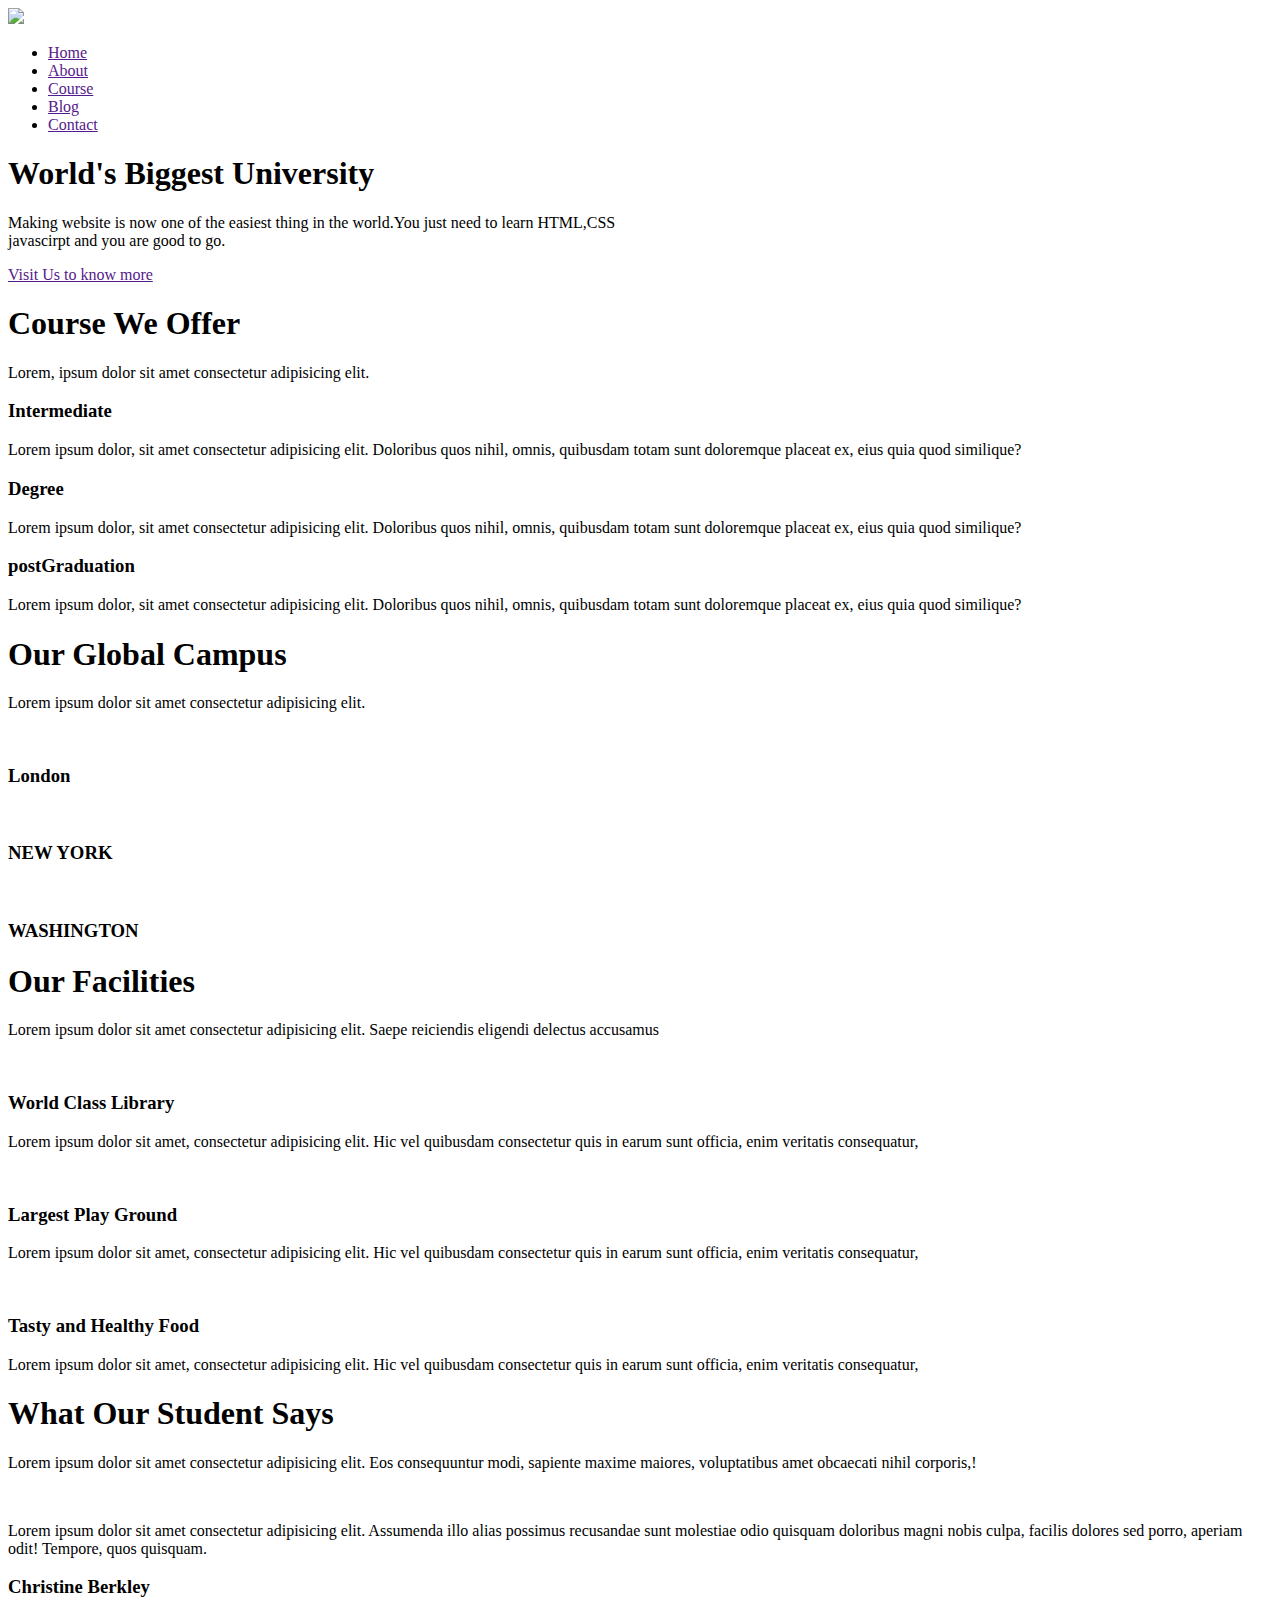
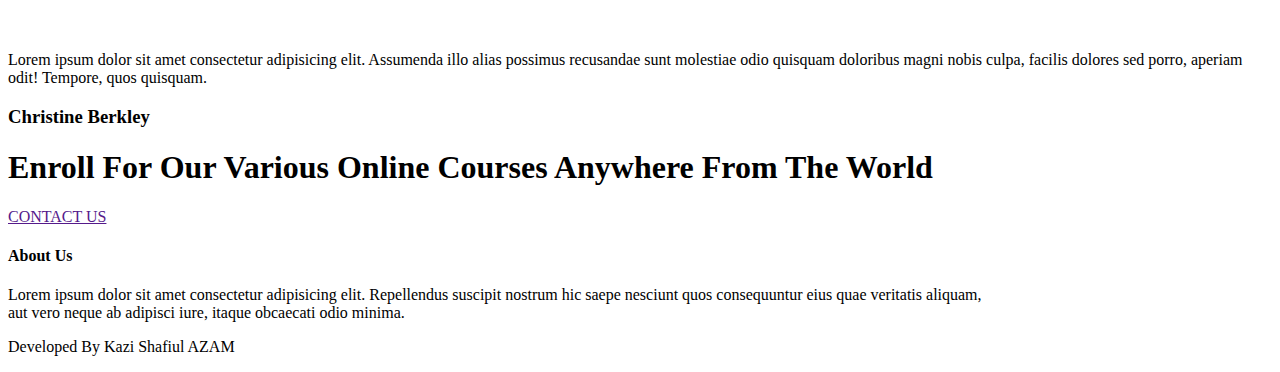
==== index.html @ 16c691ff "Add files via upload" ====
<!DOCTYPE html>
<html lang="en">
<head>
    <meta charset="UTF-8">
    <meta name="viewport" content="width=device-width, initial-scale=1.0">
    <link rel="stylesheet" href="https://cdnjs.cloudflare.com/ajax/libs/font-awesome/6.5.2/css/all.min.css" integrity="sha512-SnH5WK+bZxgPHs44uWIX+LLJAJ9/2PkPKZ5QiAj6Ta86w+fsb2TkcmfRyVX3pBnMFcV7oQPJkl9QevSCWr3W6A==" crossorigin="anonymous" referrerpolicy="no-referrer" />
    <link rel="stylesheet" href="stylle.css">
    <link rel="preconnect" href="https://fonts.googleapis.com">
<link rel="preconnect" href="https://fonts.gstatic.com" crossorigin>
<link href="https://fonts.googleapis.com/css2?family=Poppins:ital,wght@0,100;0,200;0,300;0,400;0,500;0,600;0,700;0,800;0,900;1,100;1,200;1,300;1,400;1,500;1,600;1,700;1,800;1,900&display=swap" rel="stylesheet">
    <title>Eduzone</title>
</head>
<body>

    <section class="header">
        <nav>
            <a href="index.html"><img src="images/logo.png"></a>
            <div class="nav-links" id="navLinks">
                <i class="fa fa-times icon" onclick="hideMenu()"></i>
                <ul>
                    <li><a href="">Home</a></li>
                    <li><a href="">About</a></li>
                    <li><a href="">Course</a></li>
                    <li><a href="">Blog</a></li>
                    <li><a href="">Contact</a></li>
                </ul>

            </div>
            <i class="fa fa-bars icon" onclick="showMenu()"></i>
        </nav>

        <div class="text-box">
            <h1>World's Biggest University</h1>
            <p>Making website is now one of the easiest thing in the world.You just need to learn HTML,CSS<br>javascirpt and you are good to go.</p>
            <a href="" class="hero-btn">Visit Us to know more</a>
        </div>
    </section>


<!-- ---------course---------------- -->

<section class="course">
    <h1>Course We Offer</h1>
    <p>Lorem, ipsum dolor sit amet consectetur adipisicing elit.</p>
    <div class="row">
        <div class="course-col">
            <h3>Intermediate</h3>
            <p>Lorem ipsum dolor, sit amet consectetur adipisicing elit. Doloribus quos nihil, omnis, quibusdam totam sunt doloremque placeat ex, eius quia quod similique?</p>
        </div>
           <div class="course-col">
            <h3>Degree</h3>
            <p>Lorem ipsum dolor, sit amet consectetur adipisicing elit. Doloribus quos nihil, omnis, quibusdam totam sunt doloremque placeat ex, eius quia quod similique?</p>
        </div>

        <div class="course-col">
            <h3>postGraduation</h3>
            <p>Lorem ipsum dolor, sit amet consectetur adipisicing elit. Doloribus quos nihil, omnis, quibusdam totam sunt doloremque placeat ex, eius quia quod similique?</p>
        </div>
    </div>

</section>

<!-- -----------campus----------- -->

<section class="campus">
<h1>Our Global Campus</h1>
<p>Lorem ipsum dolor sit amet consectetur adipisicing elit.</p>

<div class="row">
    <div class="campus-col">
        <img src="images/london.png" alt="">
        <div class="layer">
            <h3>London</h3>
        </div>
    </div>
     <div class="campus-col">
        <img src="images/newyork.png" alt="">
        <div class="layer">
            <h3>NEW YORK</h3>
        </div>
    </div>
     <div class="campus-col">
        <img src="images/washington.png" alt="">
        <div class="layer">
            <h3>WASHINGTON</h3>
        </div>
    </div>
</div>
    
</section>

<!-- -----------facilities------------ -->
<section class="facilities">
    <h1>Our Facilities</h1>
    <p>Lorem ipsum dolor sit amet consectetur adipisicing elit. Saepe reiciendis eligendi delectus accusamus </p>

    <div class="row">
        <div class="facilities-col">
            <img src="images/library.png" alt="">
            <h3>World Class Library</h3>
            <p>Lorem ipsum dolor sit amet, consectetur adipisicing elit. Hic vel quibusdam consectetur quis in earum sunt officia, enim veritatis consequatur,</p>

        </div>
         <div class="facilities-col">
            <img src="images/basketball.png" alt="">
            <h3>Largest Play Ground</h3>
            <p>Lorem ipsum dolor sit amet, consectetur adipisicing elit. Hic vel quibusdam consectetur quis in earum sunt officia, enim veritatis consequatur,</p>

        </div>
         <div class="facilities-col">
            <img src="images/cafeteria.png" alt="">
            <h3>Tasty and Healthy Food</h3>
            <p>Lorem ipsum dolor sit amet, consectetur adipisicing elit. Hic vel quibusdam consectetur quis in earum sunt officia, enim veritatis consequatur,</p>

        </div>
    </div>
</section>

<!-- ----------------testimonials-------------- -->
<section class="testimonials">
    <h1>What Our Student Says</h1>
    <p>Lorem ipsum dolor sit amet consectetur adipisicing elit. Eos consequuntur modi, sapiente maxime maiores, voluptatibus amet obcaecati nihil corporis,!</p>
    <div class="row">
        <div class="testimonial-col">
            <img src="images/user1.jpg" alt="">
            <div>
                <p>Lorem ipsum dolor sit amet consectetur adipisicing elit. Assumenda illo alias possimus recusandae sunt molestiae odio quisquam doloribus magni nobis culpa, facilis dolores sed porro, aperiam odit! Tempore, quos quisquam.</p>
                <h3>Christine Berkley</h3>
                <i class="fa fa-star rateIcon"></i>
                <i class="fa fa-star rateIcon"></i>
                <i class="fa fa-star rateIcon"></i>
                <i class="fa fa-star rateIcon"></i>
                <i class="fa-regular fa-star rateIcon"></i>
            </div>
        </div>
        <div class="testimonial-col">
            <img src="images/user2.jpg" alt="">
            <div>
                <p>Lorem ipsum dolor sit amet consectetur adipisicing elit. Assumenda illo alias possimus recusandae sunt molestiae odio quisquam doloribus magni nobis culpa, facilis dolores sed porro, aperiam odit! Tempore, quos quisquam.</p>
                <h3>Christine Berkley</h3>
                <i class="fa fa-star rateIcon"></i>
                <i class="fa fa-star rateIcon"></i>
                <i class="fa fa-star rateIcon"></i>
                <i class="fa fa-star rateIcon"></i>
                <i class="fa-regular fa-star rateIcon"></i>
            </div>
        </div>
       
    </div>
</section>

<!-- ------------------call to action----------------- -->
<section class="cta">
    <h1>Enroll For Our Various Online Courses Anywhere From The World</h1>
    <a href="" class="hero-btn">CONTACT US</a>
    <!-- /* cause we had alreay created hero-btn css so we can use it here */ -->
</section>

<!-- ------------footer------------------ -->
<section class="footer">
    <h4>About Us</h4>
    <p>Lorem ipsum dolor sit amet consectetur adipisicing elit. Repellendus suscipit nostrum hic saepe nesciunt quos consequuntur eius quae veritatis aliquam,<br> aut vero neque ab adipisci iure, itaque obcaecati odio minima.</p>
    <div class="icons">
        
 
        <i class="fa-brands fa-facebook sociolinks"></i>
        <i class="fa-brands fa-twitter sociolinks"></i>
        <i class="fa-brands fa-instagram sociolinks"></i>
        <i class="fa-brands fa-linkedin sociolinks"></i>

    </div>
    <p>Developed By <a href="https://www.facebook.com/kazi.shammo.31"><i class="fa-brands fa-facebook-f"></i></a> Kazi Shafiul AZAM</p>
</section>


    <script src="https://cdnjs.cloudflare.c'om/ajax/libs/font-awesome/6.5.2/js/all.min.js" integrity="sha512-u3fPA7V8qQmhBPNT5quvaXVa1mnnLSXUep5PS1qo5NRzHwG19aHmNJnj1Q8hpA/nBWZtZD4r4AX6YOt5ynLN2g==" crossorigin="anonymous" referrerpolicy="no-referrer"></script>
    
<script>
// javascript for hide and show menu toggle
    var navLinks = document.getElementById("navLinks");
    function showMenu() {
        navLinks.style.right = "0";
        
    }
    function hideMenu() {
        navLinks.style.right = "-220px";
        
    }
</script>



</body>
</html>
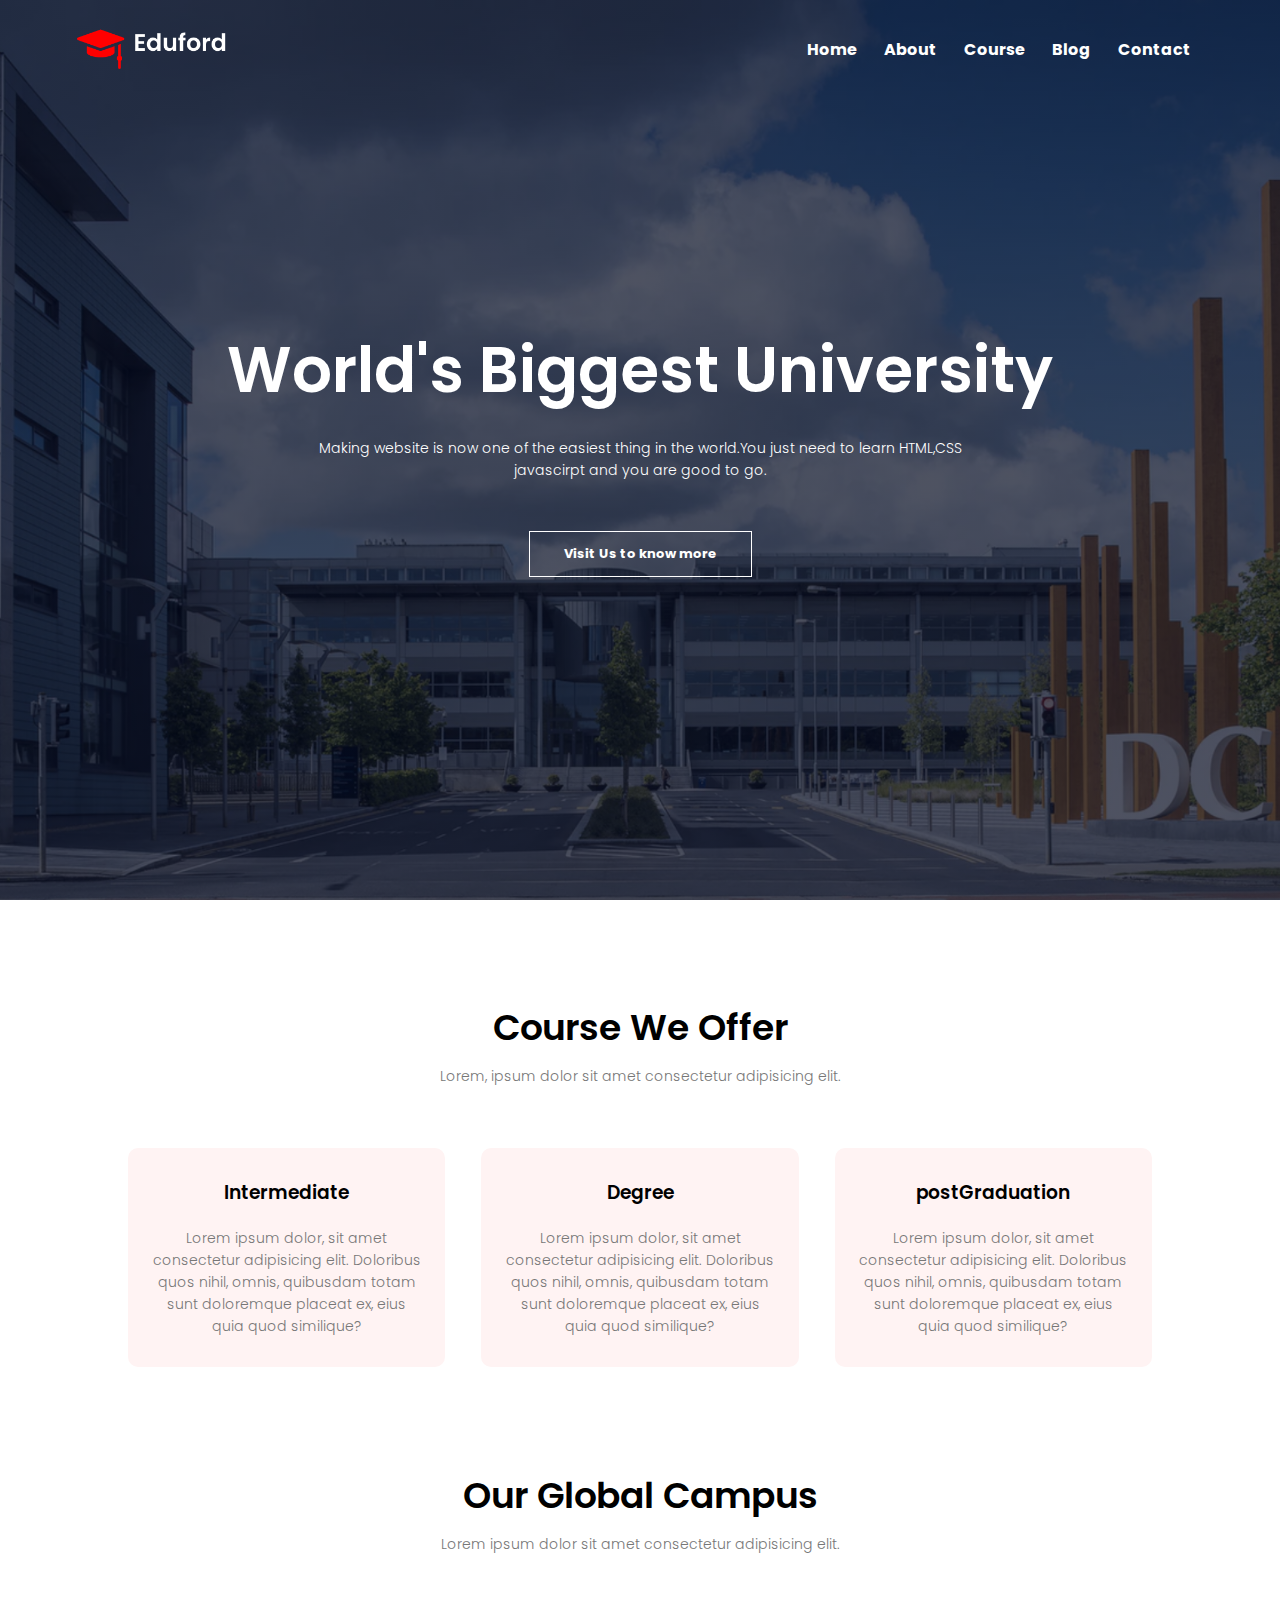
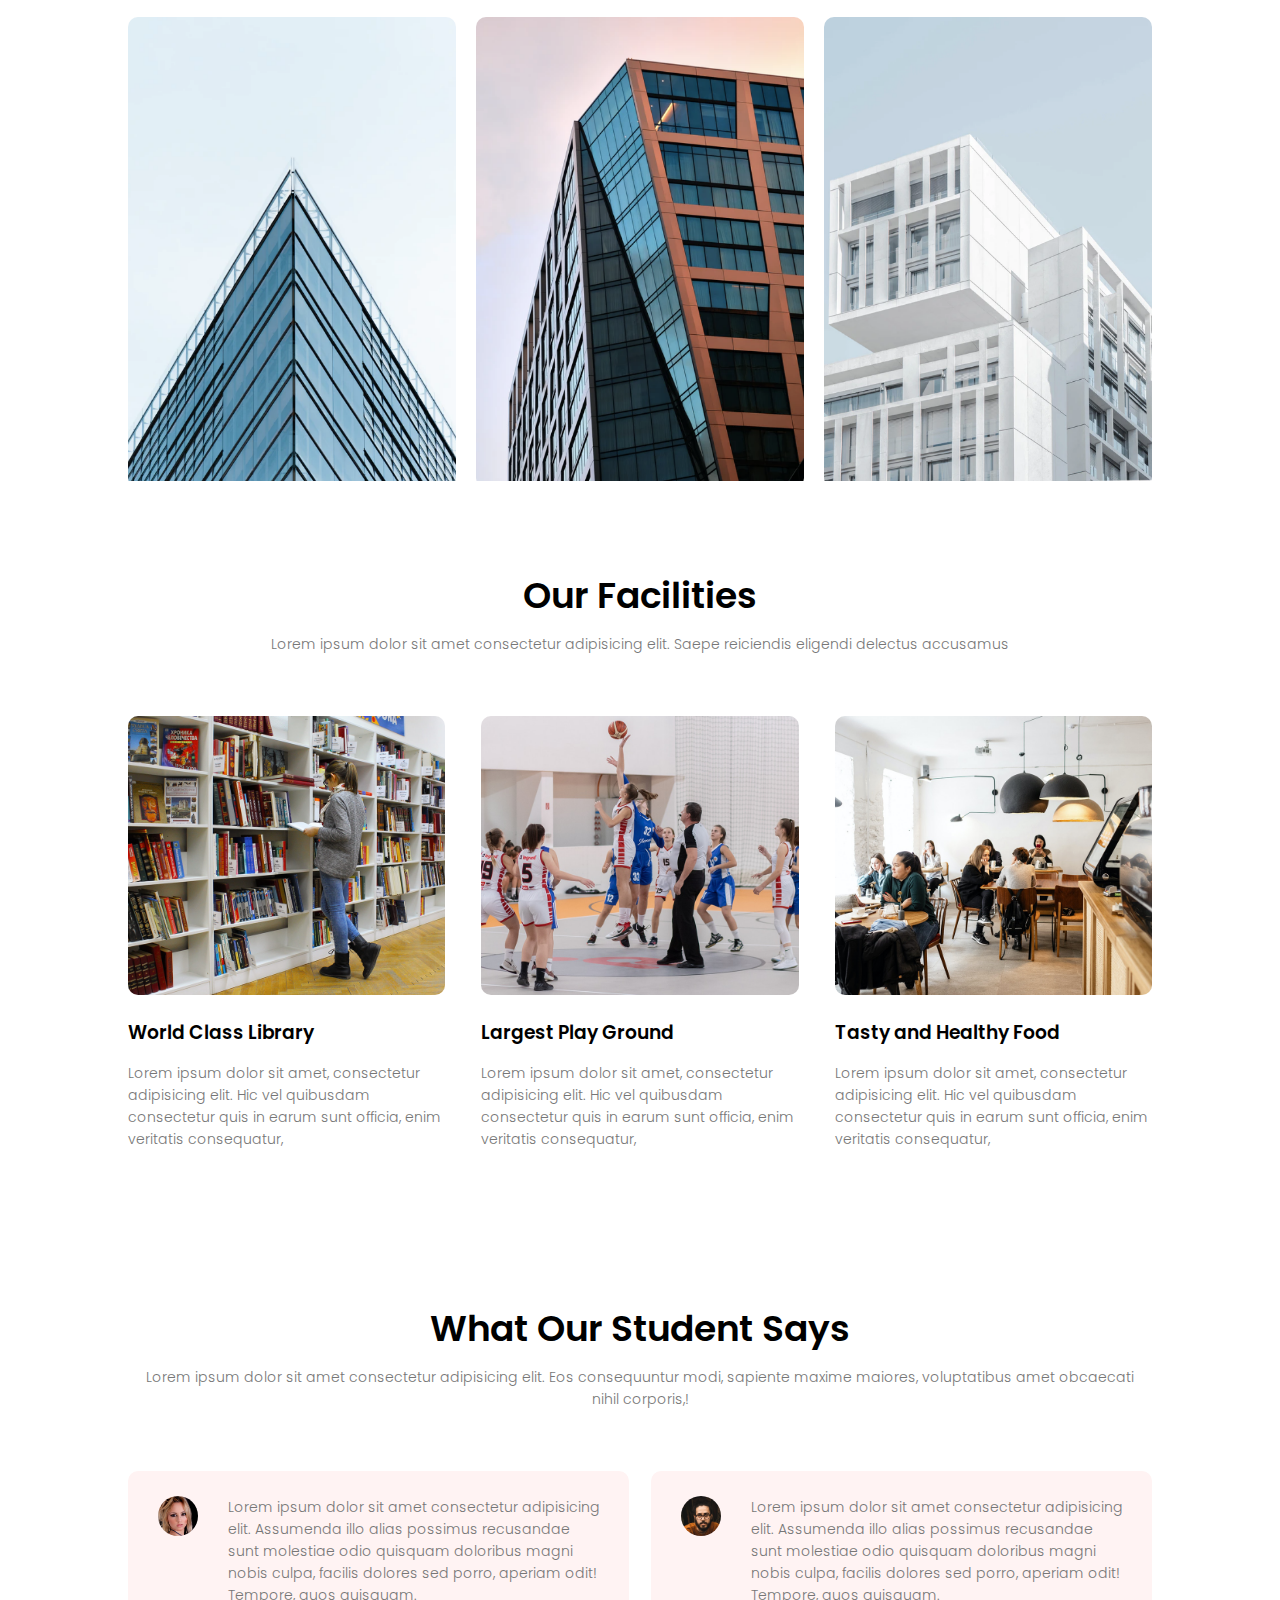
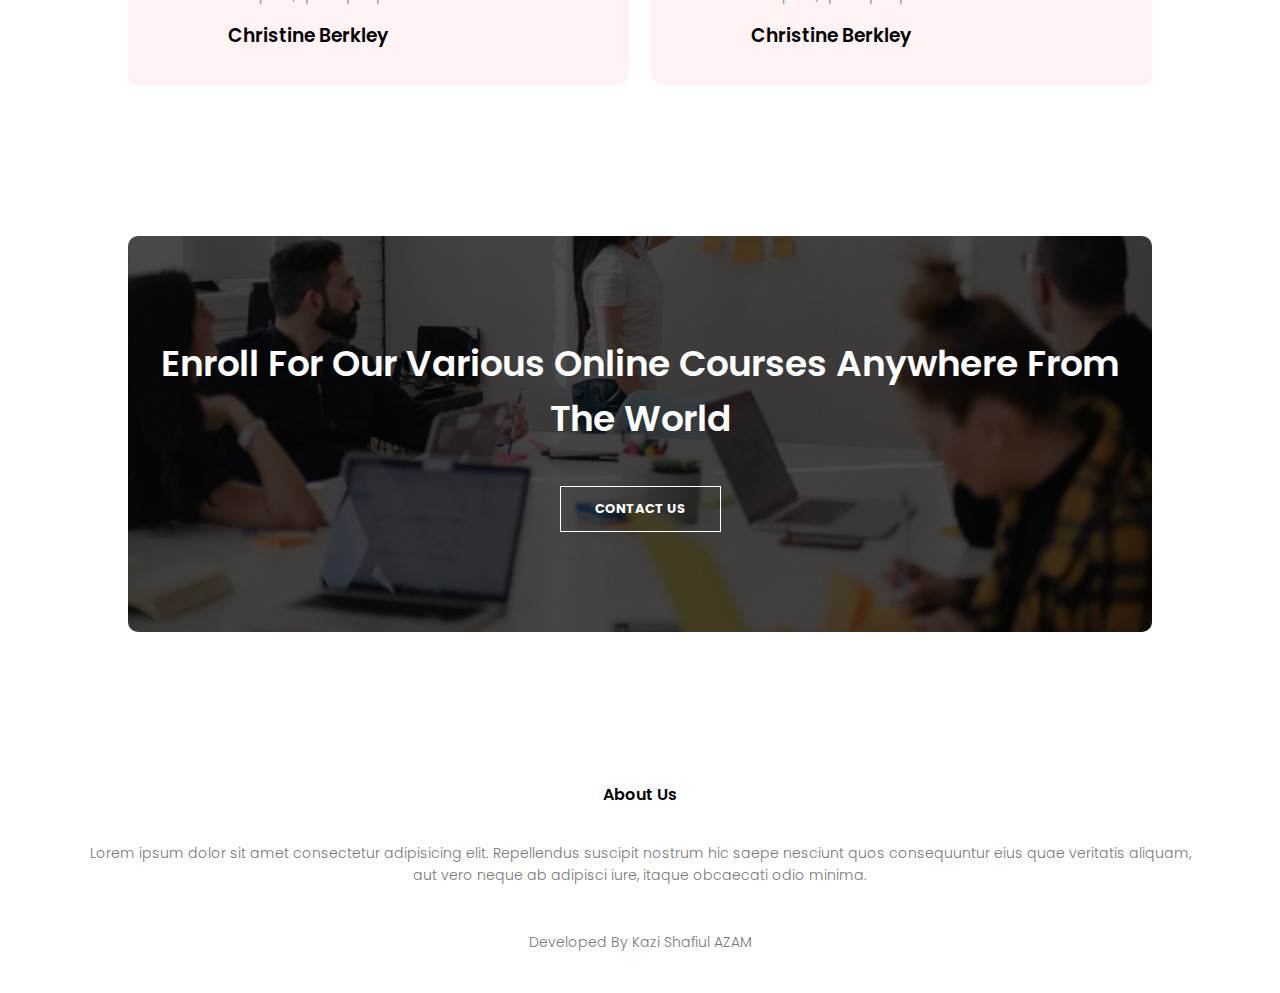
==== commit 92eced86: "Add files via upload" ====
--- a/index.html
+++ b/index.html
@@ -180,6 +180,7 @@
     var navLinks = document.getElementById("navLinks");
     function showMenu() {
         navLinks.style.right = "0";
+        navLinks.style.display="block";
         
     }
     function hideMenu() {
--- a/stylle.css
+++ b/stylle.css
@@ -0,0 +1,380 @@
+*{
+    margin: 0px;
+    padding: 0px;
+    font-family: "Poppins", sans-serif;
+    font-weight: 700;
+    font-style: normal;
+}
+
+/* header starts */
+
+.header{
+min-height: 100vh;
+width: 100%;
+background-image: linear-gradient(rgba(4,9,30,0.7), rgba(4,9,30,0.7)), url(images/banner.png);
+background-position: center;
+background-size: cover;
+position: relative;
+}
+
+/* navbar starts*/
+
+nav{
+    display: flex;
+    padding: 2% 6%;
+    justify-content: space-between;
+    align-items: center;
+}
+
+nav img{
+    width: 150px;
+}
+
+.nav-links{
+    flex:1;
+    text-align: right;
+}
+
+.nav-links ul li{
+    list-style: none;
+    display: inline-block;
+    padding: 8px 12px;
+    position: relative;
+}
+
+.nav-links ul li a{
+ color: white;
+ text-decoration: none;
+}
+
+.nav-links ul li::after{
+    content:'';
+    width: 0%;
+    /* it is hidden after hover it will be visible */
+    height: 2px;
+    background:#f44336;
+    display:block;
+    margin: auto;
+    transition: 0.5s;
+}
+
+.nav-links ul li:hover::after{
+    width: 100%;
+}
+
+/* nav end */
+
+.text-box{
+   width: 90%; 
+   color: white;
+   position: absolute; 
+    top: 50%;
+    left: 50%;
+   transform: translate(-50%,-50%); 
+   text-align: center;
+
+   /* if top to bottom rules not working to make it center   we use this code */
+}
+
+.text-box h1{
+    font-size: 63px;
+
+}
+.text-box p {
+    margin: 10px 0 40px;
+    font-size: 14px;
+    color: white;
+
+}
+
+/* hero btn design */
+.hero-btn{
+    display: inline-block;
+    text-decoration: none;
+    color: #fff;
+    border: 1px solid #fff;
+    padding: 12px 34px;
+    font-size:13px;
+    background: transparent;
+    cursor:pointer
+}
+
+.hero-btn:hover{
+    border: 1px solid #f44336;
+    background: #f44336;
+    transition: 1s;
+}
+
+nav .icon{
+    display: none;
+    /* large screen er jnno show korbe na */
+}
+
+@media(max-width:700px){
+.text-box h1{
+    font-size: 20px;
+}
+.nav-links ul li{
+    display: block;
+}
+.nav-links{
+    position: absolute;
+    background: #f44336;
+    height: 100vh;
+    width: 210px;
+    top: 0;
+    right: -220px;
+    /* to hide this menu for initially */
+    text-align: left;
+    z-index: 2;
+    transition: 1s;
+}
+
+nav .icon{
+    display: block;
+    color: white;
+    margin: 10px;
+    font-size: 22px;
+    cursor: pointer;
+}
+.nav-links ul{
+    padding: 30px;
+}
+}
+
+/* -------course----- */
+.course{
+    width: 80%;
+    margin: auto;
+    text-align: center;
+    padding-top: 100px;
+
+}
+
+h1{
+    font-size: 36px;
+    font-weight: 600;
+}
+
+p{
+    color: #777;
+    font-size:14px;
+    font-weight: 300;
+    line-height:22px;
+    padding: 10px;
+}
+
+.row{
+    margin-top: 5%;
+    display: flex;
+    justify-content: space-between;
+}
+.course-col{
+    flex-basis:31%;
+    background: #fff3f3;
+    border-radius:10px;
+    margin-bottom: 5%;
+    padding: 20px 12px;
+    box-sizing: border-box;
+    transition: 0.5s;
+}
+
+h3{
+    text-align: center;
+    font-weight: 600;
+    margin:10px 0;
+
+}
+
+.course-col:hover{
+    box-shadow: 0 0 20px 0px rgba(0,0,0,0.2);
+
+}
+
+@media(max-width:700px){
+    .row{
+        flex-direction: column;
+    }
+}
+
+
+/* -----------campus---------- */
+
+.campus{
+    width: 80%;
+    margin: auto;
+    text-align: center;
+    padding-top: 50px;
+}
+
+.campus-col{
+    flex-basis: 32%;
+    border-radius: 10px;
+    margin-bottom: 30px;
+    position: relative;
+    overflow: hidden;
+}
+
+.campus-col img{
+    width: 100%;
+
+}
+
+.layer{
+    background:transparent;
+    height: 100%;
+    width: 100%;
+    position: absolute;
+    top: 0;
+    left: 0;
+    transition: 0.5s;
+}
+
+.layer:hover{
+    background: rgba(226, 0, 0, 0.7);
+
+}
+/* to change the title */
+.layer h3{
+width: 100%;
+font-weight:500;
+color: #fff;
+font-size: 26px;
+bottom: 0;
+left: 50%; 
+position: absolute;
+transform: translateX(-50%);
+opacity: 0;
+transition: 0.5s;
+}
+
+.layer:hover h3{
+    bottom:49%;
+    opacity: 1;
+}
+
+/* -----------Facilities--------- */
+.facilities{
+    width: 80%;
+    margin: auto;
+    text-align: center;
+    padding-top: 50px;
+}
+
+.facilities-col{
+flex-basis:31%;
+border-radius:10px;
+margin-bottom: 5%;
+text-align: left;
+}
+
+.facilities-col img{
+    width: 100%;
+    border-radius: 10px;
+}
+.facilities-col p{
+    padding: 0;
+
+}
+
+.facilities-col h3{
+    margin-top: 16px;
+    margin-bottom: 15px;
+    text-align: left;
+
+}
+/* -------------testimonial--------- */
+
+.testimonials{
+width: 80%;
+margin:auto;
+padding-top: 100px;
+text-align: center;
+
+}
+
+.testimonial-col{
+    flex-basis:44%;
+    border-radius: 10px;
+    margin-bottom: 5%;
+    text-align: left;
+    background: #fff3f3;
+    padding: 25px;
+    cursor: pointer;
+    display: flex;
+}
+
+.testimonial-col img{
+    height: 40px;
+    margin-left: 5px;
+    margin-right: 30px;
+    border-radius: 50%;
+}
+.testimonial-col p{
+    padding: 0;
+}
+.testimonial-col h3{
+    margin-top: 15px;
+    text-align: left;
+}
+
+.testimonial-col .rateIcon{
+color: #f44336;
+}
+
+@media(max-width:700px){
+    .textimomial-col img{
+        margin-left: 0px;
+        margin-right: 15px;
+    }
+}
+
+/* ------------------call to action----------------- */
+
+.cta{
+    margin: 100px auto;
+    width:80%;
+    background-image:linear-gradient(rgba(0,0,0,0.7), rgba(0,0,0,0.7)), url(images/banner2.jpg);
+    background-position: center;
+    background-size: cover;
+    border-radius: 10px;
+    text-align: center;
+    padding: 100px 0;
+     
+}
+
+/* cause we had alreay created hero-btn css so we can use it here */
+.cta h1{
+    color: white;
+    margin-bottom: 40px;
+    padding: 0;
+}
+
+@media(max-width:700px){
+    .cta h1{
+        font-size: 24px;
+    }
+}
+
+/* ------------footer------------------ */
+
+.footer{
+    width: 100%;
+    text-align: center;
+    padding: 30px 0;
+}
+
+.footer h4{
+    margin-bottom:25px;
+    margin-top: 20px;
+    font-weight: 600;
+
+}
+
+.icons .sociolinks{
+    color: #f44336;
+    margin:0 13px;
+    cursor: pointer;
+    padding: 18px 0;
+}
+
